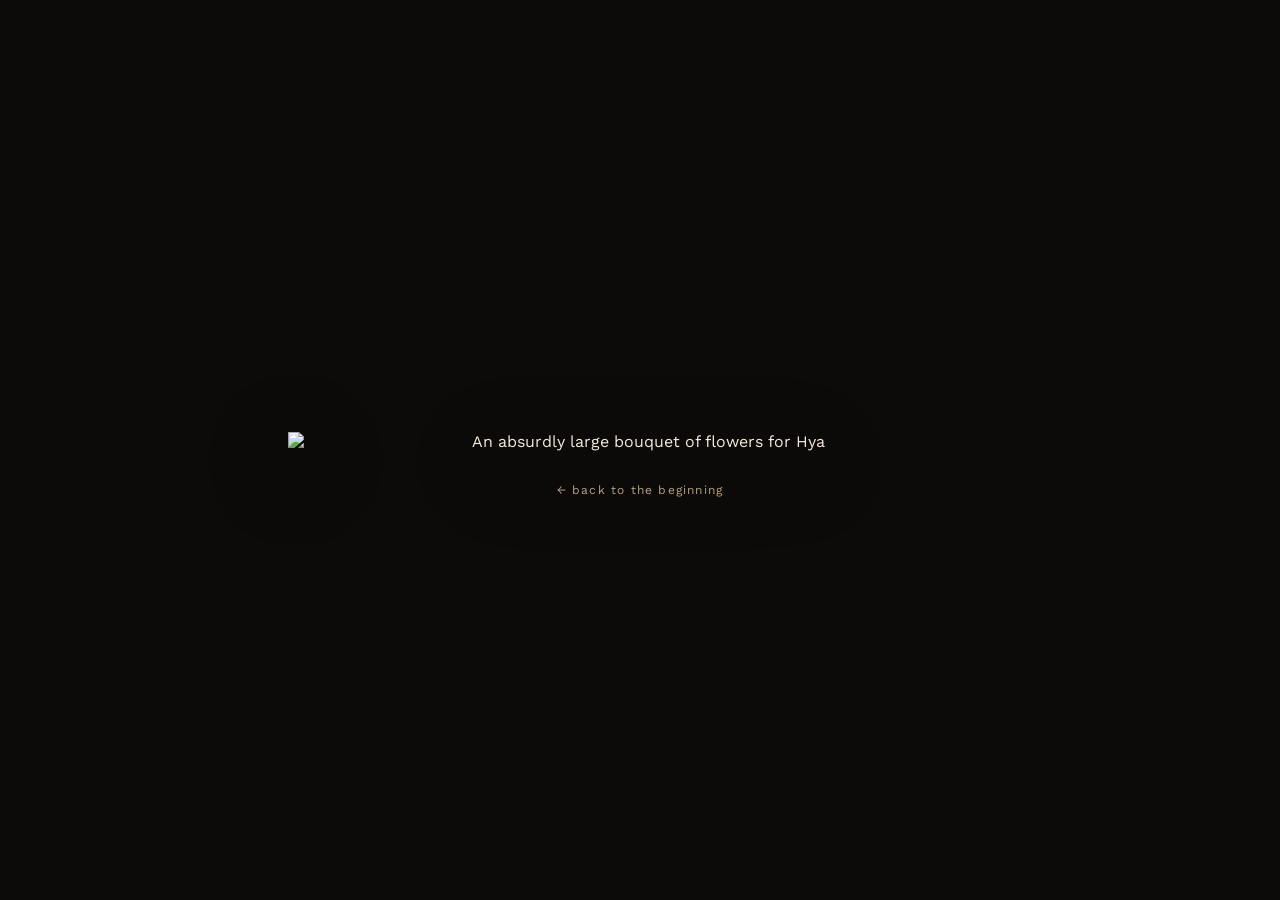
==== bouquet.html @ ccd2cf54 "Added Hya's letter, 31 memories, and bouquet page" ====
<!DOCTYPE html>
<html lang="en">
<head>
<meta charset="UTF-8" />
<meta name="viewport" content="width=device-width, initial-scale=1.0" />
<title>For Hya ♡</title>
<meta name="robots" content="noindex, nofollow" />
<link rel="preconnect" href="https://fonts.googleapis.com">
<link rel="preconnect" href="https://fonts.gstatic.com" crossorigin>
<link href="https://fonts.googleapis.com/css2?family=Caveat:wght@500;600;700&family=Cormorant+Garamond:ital,wght@0,400;0,500;0,600;1,400&family=Work+Sans:wght@400;500;600&display=swap" rel="stylesheet">
<link rel="stylesheet" href="styles.css" />
</head>
<body class="bouquet-page">

  <main class="bouquet-section" data-sparkle>
    <div class="bouquet-wrap">
      
      <p class="bouquet-caption" data-fade>
        for the girl who deserves every flower in the world.
      </p>

      <div class="bouquet-frame" data-reveal>
        <img src="images/bouquet.png" alt="An absurdly large bouquet of flowers for Hya" class="bouquet-img" />
      </div>

      <a href="index.html" class="back-link" data-reveal>&larr; back to the beginning</a>

    </div>
  </main>

  <script src="script.js"></script>
</body>
</html>
---- styles.css ----
/* =========================================================
   DESIGN TOKENS
   ========================================================= */
:root {
  --black:        #0c0b0a;
  --black-soft:   #16140f;
  --cream:        #f3ead9;
  --beige:        #d9c3a3;
  --beige-deep:   #b89f7b;
  --sage:         #9caf88;
  --sage-deep:    #718261;
  --ink:          #2b2620;
  --ink-soft:     #52493c;

  --grad-warm: linear-gradient(120deg, var(--sage) 0%, var(--beige) 45%, var(--cream) 100%);

  --font-hand:   'Caveat', cursive;
  --font-serif:  'Cormorant Garamond', serif;
  --font-sans:   'Work Sans', sans-serif;

  --space-1: 0.5rem;
  --space-2: 1rem;
  --space-3: 2rem;
  --space-4: 4rem;
  --space-5: 7rem;
}

* { box-sizing: border-box; }

html { scroll-behavior: smooth; }

body {
  margin: 0;
  background: var(--black);
  color: var(--cream);
  font-family: var(--font-sans);
  -webkit-font-smoothing: antialiased;
  overflow-x: hidden;
}

h1, h2, h3 { margin: 0; font-weight: 500; }

.eyebrow {
  font-family: var(--font-sans);
  text-transform: lowercase;
  letter-spacing: 0.14em;
  font-size: 0.75rem;
  color: var(--sage);
  margin: 0 0 var(--space-2);
}

button { font-family: inherit; cursor: pointer; }
a { color: inherit; text-decoration: none; }

/* =========================================================
   REVEAL / FADE UTILITIES
   ========================================================= */
[data-fade] {
  opacity: 0;
  transform: translateY(14px);
}

[data-reveal] {
  opacity: 0;
  transform: translateY(28px);
  transition: opacity 1s ease, transform 1s ease;
}
[data-reveal].is-visible {
  opacity: 1;
  transform: translateY(0);
}

@media (prefers-reduced-motion: reduce) {
  html { scroll-behavior: auto; }
  [data-fade], [data-reveal] {
    opacity: 1 !important;
    transform: none !important;
    transition: none !important;
  }
}

/* =========================================================
   PAGE TRANSITION
   ========================================================= */
.page-transition {
  position: fixed;
  inset: 0;
  background: var(--black);
  opacity: 0;
  pointer-events: none;
  transition: opacity 0.6s ease;
  z-index: 999;
}
.page-transition.is-active {
  opacity: 1;
  pointer-events: all;
}
@media (prefers-reduced-motion: reduce) {
  .page-transition { transition: none; }
}

/* =========================================================
   HERO
   ========================================================= */
.hero {
  min-height: 100svh;
  display: flex;
  flex-direction: column;
  align-items: center;
  justify-content: center;
  text-align: center;
  position: relative;
  padding: var(--space-3);
  overflow: hidden;
  background:
    radial-gradient(ellipse at 50% 30%, rgba(156,175,136,0.10), transparent 55%),
    radial-gradient(ellipse at 50% 80%, rgba(217,195,163,0.08), transparent 60%),
    var(--black);
}

.hero-inner { max-width: 40rem; position: relative; z-index: 2; }

.hero-title {
  margin: 0 0 var(--space-2);
  display: flex;
  flex-direction: column;
  align-items: center;
}

.hero-title-main {
  font-family: var(--font-hand);
  font-weight: 600;
  font-size: clamp(2.6rem, 13vw, 6.5rem);
  line-height: 1.3;
  color: var(--beige);
  white-space: nowrap;
}

.hero-title-sub {
  font-family: var(--font-hand);
  font-size: clamp(1.8rem, 6vw, 3rem);
  line-height: 1.2;
  padding-bottom: 0.1em;
  color: var(--beige);
  margin-top: -0.1em;
}

.scroll-cue {
  position: absolute;
  bottom: var(--space-3);
  left: 50%;
  transform: translateX(-50%);
  background: none;
  border: none;
  color: var(--beige);
  display: flex;
  flex-direction: column;
  align-items: center;
  gap: 0.4rem;
  font-size: 0.7rem;
  letter-spacing: 0.18em;
  text-transform: lowercase;
  animation: bob 2.4s ease-in-out infinite;
  z-index: 2;
}
@media (prefers-reduced-motion: reduce) {
  .scroll-cue { animation: none; }
}
@keyframes bob {
  0%, 100% { transform: translate(-50%, 0); }
  50% { transform: translate(-50%, 8px); }
}

/* =========================================================
   FILM STRIPS
   ========================================================= */
.film-strip {
  position: absolute;
  top: 8svh;
  width: min(15.5rem, 22vw);
  background-color: #12100e;
  padding: 2.2rem 1.2rem;
  box-shadow: 0 30px 60px rgba(0,0,0,0.8);
  z-index: 1;
  transition: transform 1.2s cubic-bezier(0.16, 1, 0.3, 1), opacity 1.2s ease;
  opacity: 0;
}

.film-strip--left {
  left: 3vw;
  transform: rotate(-7deg) translateY(50px);
}

.film-strip--right {
  right: 3vw;
  transform: rotate(6deg) translateY(50px);
}

.film-strip.is-visible { opacity: 1; }
.film-strip--left.is-visible { transform: rotate(-7deg) translateY(0); }
.film-strip--right.is-visible { transform: rotate(6deg) translateY(0); }

.film-frame {
  width: 100%;
  aspect-ratio: 1.2 / 1;
  background: var(--black);
  margin-bottom: 1.4rem;
  overflow: hidden;
  border: 1px solid rgba(0, 0, 0, 0.5);
}

.film-frame:last-of-type { margin-bottom: 0; }

.film-frame img {
  width: 100%;
  height: 100%;
  object-fit: cover;
  display: block;
}

.film-perf-line {
  position: absolute;
  top: 0;
  bottom: 0;
  width: 6px;
  background-image: repeating-linear-gradient(
    to bottom,
    var(--black) 0px,
    var(--black) 8px,
    transparent 8px,
    transparent 16px
  );
}
.film-perf-line--left { left: 4px; }
.film-perf-line--right { right: 4px; }

@media (max-width: 950px) {
  .film-strip {
    width: min(11rem, 20vw);
    padding: 1.6rem 0.9rem;
  }
  .film-perf-line { width: 4px; }
  .film-perf-line--left { left: 2px; }
  .film-perf-line--right { right: 2px; }
}
@media (max-width: 650px) {
  .film-strip { display: none; }
}

/* =========================================================
   LETTER SECTION
   ========================================================= */
.letter-section {
  padding: var(--space-5) var(--space-2) var(--space-5);
  display: flex;
  justify-content: center;
  background: var(--black);
  position: relative;
}

.letter-wrap {
  width: 100%;
  max-width: 38rem;
  display: flex;
  flex-direction: column;
  align-items: center;
  position: relative;
  z-index: 1;
}

.letter-wrap .eyebrow { align-self: center; }

.paper {
  width: 100%;
  background: linear-gradient(160deg, var(--cream) 0%, var(--beige) 100%);
  color: var(--ink);
  clip-path: polygon(
    0.0% -0.49%, 3.85% -0.98%, 7.69% 0.42%, 11.54% -1.2%, 15.38% 0.1%,
    19.23% -0.38%, 23.08% -1.24%, 26.92% 0.02%, 30.77% -1.3%, 34.62% -0.19%,
    38.46% -1.2%, 42.31% -1.15%, 46.15% -0.21%, 50.0% 0.92%, 53.85% -1.05%,
    57.69% -0.77%, 61.54% 0.36%, 65.38% 1.25%, 69.23% 0.22%, 73.08% -0.29%,
    76.92% 1.33%, 80.77% -1.27%, 84.62% 1.0%, 88.46% -0.59%, 92.31% -1.0%,
    96.15% -1.07%, 100.0% -0.54%, 100.0% 99.28%, 96.15% 100.23%, 92.31% 101.07%,
    88.46% 98.66%, 84.62% 100.59%, 80.77% 99.36%, 76.92% 98.95%, 73.08% 99.93%,
    69.23% 99.79%, 65.38% 100.72%, 61.54% 99.44%, 57.69% 99.18%, 53.85% 100.56%,
    50.0% 100.13%, 46.15% 99.76%, 42.31% 100.52%, 38.46% 100.2%, 34.62% 99.49%,
    30.77% 100.82%, 26.92% 101.23%, 23.08% 101.22%, 19.23% 99.87%, 15.38% 100.36%,
    11.54% 99.61%, 7.69% 99.77%, 3.85% 100.89%, 0.0% 99.11%
  );
  box-shadow: 0 40px 80px -30px rgba(0,0,0,0.6);
  transform: rotate(-0.6deg);
}

.paper-inner { padding: clamp(2rem, 6vw, 4rem) clamp(1.75rem, 7vw, 4.5rem); }
.paper-date { font-family: var(--font-sans); font-size: 0.75rem; letter-spacing: 0.08em; color: var(--ink-soft); margin: 0 0 var(--space-3); }
.paper-greeting { font-family: var(--font-hand); font-size: 2.1rem; color: var(--sage-deep); margin: 0 0 var(--space-2); }
.paper p { font-family: var(--font-serif); font-size: 1.25rem; line-height: 1.75; margin: 0 0 var(--space-2); }
.paper-signoff { margin-top: var(--space-3); }
.signature { font-family: var(--font-hand); font-size: 1.8rem; color: var(--sage-deep); }

/* =========================================================
   DIVIDER
   ========================================================= */
.divider-section {
  padding: var(--space-4) var(--space-2);
  display: flex;
  flex-direction: column;
  align-items: center;
  gap: var(--space-2);
  background: var(--black);
  position: relative;
}

.stitch-line {
  width: min(20rem, 70%);
  height: 1px;
  background-image: repeating-linear-gradient(to right, var(--beige-deep) 0 6px, transparent 6px 14px);
  opacity: 0.5;
  position: relative;
  z-index: 1;
}

.divider-text {
  font-family: var(--font-serif);
  font-style: italic;
  color: var(--beige);
  font-size: 1.1rem;
  margin: 0;
  position: relative;
  z-index: 1;
}

/* =========================================================
   ENVELOPE
   ========================================================= */
.envelope-section {
  min-height: 60svh;
  display: flex;
  align-items: center;
  justify-content: center;
  padding: var(--space-3) var(--space-2) var(--space-1);
  background: var(--black);
  position: relative;
}

.envelope-btn {
  background: transparent;
  border: 1px solid rgba(217,195,163,0.35);
  border-radius: 4px;
  padding: clamp(2rem, 6vw, 3.5rem) clamp(1.75rem, 8vw, 4rem);
  display: flex;
  flex-direction: column;
  align-items: center;
  gap: var(--space-2);
  max-width: 38rem;
  transition: border-color 0.4s ease, transform 0.4s ease, background 0.4s ease;
  position: relative;
  z-index: 1;
  cursor: pointer;
}

.envelope-btn:hover, .envelope-btn:focus-visible {
  border-color: var(--sage);
  background: rgba(156,175,136,0.06);
  transform: translateY(-3px);
}
.envelope-btn:focus-visible { outline: 2px solid var(--sage); outline-offset: 4px; }

.envelope-icon {
  color: var(--beige);
  transition: color 0.4s ease;
  width: clamp(90px, 16vw, 140px);
  height: auto;
}
.envelope-btn:hover .envelope-icon, .envelope-btn:focus-visible .envelope-icon { color: var(--sage); }
.envelope-label { font-family: var(--font-serif); font-size: 1.3rem; color: var(--cream); line-height: 1.4; }
.envelope-note { font-family: var(--font-hand); font-size: 1.15rem; color: var(--beige-deep); }

/* =========================================================
   MEMORY GAME GENERATOR
   ========================================================= */
.memory-game-section {
  padding: var(--space-3) var(--space-2) var(--space-5);
  background: var(--black);
  display: flex;
  justify-content: center;
  position: relative;
}

.memory-game-wrap {
  width: 100%;
  max-width: 38rem;
  display: flex;
  flex-direction: column;
  align-items: center;
  position: relative;
  z-index: 1;
}

.memory-game-wrap .eyebrow {
  align-self: center;
  margin-bottom: var(--space-2);
}

.game-card {
  width: 100%;
  background: linear-gradient(155deg, var(--cream), var(--beige));
  color: var(--ink);
  border-radius: 4px;
  box-shadow: 0 30px 60px rgba(0,0,0,0.5);
  display: flex;
  flex-direction: row;
  gap: 1.5rem;
  padding: var(--space-2);
  align-items: center;
  min-height: 14rem;
}

.game-photo-frame {
  width: 42%;
  aspect-ratio: 1.1 / 1;
  background-color: var(--black-soft);
  border-radius: 3px;
  overflow: hidden;
  flex-shrink: 0;
  box-shadow: 0 10px 20px rgba(0,0,0,0.12);
}

.game-photo-frame img {
  width: 100%;
  height: 100%;
  object-fit: cover;
  display: block;
  transition: opacity 0.25s ease;
}

.game-details {
  flex: 1;
  display: flex;
  flex-direction: column;
  gap: 1.2rem;
  justify-content: center;
}

.game-description {
  font-family: var(--font-serif);
  font-size: 1.15rem;
  line-height: 1.6;
  margin: 0;
  transition: opacity 0.25s ease;
}

.game-btn {
  align-self: flex-start;
  background-color: var(--ink);
  border: 1px solid var(--ink);
  color: var(--cream);
  font-family: var(--font-sans);
  font-size: 0.75rem;
  text-transform: lowercase;
  letter-spacing: 0.05em;
  padding: 0.5rem 1.2rem;
  border-radius: 3px;
  transition: background-color 0.3s ease, color 0.3s ease;
}

.game-btn:hover {
  background-color: transparent;
  color: var(--ink);
}

/* =========================================================
   MESSAGES SECTION
   ========================================================= */
.messages-section {
  padding: var(--space-5) var(--space-2);
  background: linear-gradient(180deg, var(--black) 0%, var(--black-soft) 100%);
  position: relative;
}

.messages-section--standalone {
  min-height: 100svh;
  padding-top: clamp(3.5rem, 12vh, 6rem);
}

.messages-header {
  max-width: 34rem;
  margin: 0 auto var(--space-4);
  text-align: center;
  position: relative;
  z-index: 1;
}
.messages-header h2 { font-family: var(--font-serif); font-size: clamp(1.6rem, 4vw, 2.4rem); color: var(--cream); line-height: 1.3; }

.messages-grid {
  max-width: 82rem;
  margin: 0 auto;
  display: grid;
  grid-template-columns: repeat(auto-fill, minmax(24rem, 1fr));
  gap: var(--space-3);
  position: relative;
  z-index: 1;
}

/* ---- flip card ---- */
.msg-card {
  perspective: 1400px;
  height: 15rem;
  transform: rotate(var(--tilt, 0deg));
  transition: transform 0.35s ease;
}
.msg-card:hover { transform: rotate(0deg); }

.msg-card-inner {
  position: relative;
  width: 100%;
  height: 100%;
  background: none;
  border: none;
  padding: 0;
  text-align: left;
  transform-style: preserve-3d;
  transition: transform 0.85s cubic-bezier(0.4, 0.1, 0.2, 1);
  box-shadow: 0 20px 40px -20px rgba(0,0,0,0.55);
  border-radius: 3px;
}
.msg-card.is-flipped .msg-card-inner { transform: rotateY(180deg); }
.msg-card-inner:focus-visible { outline: 2px solid var(--sage); outline-offset: 4px; }

.msg-face {
  position: absolute;
  inset: 0;
  backface-visibility: hidden;
  -webkit-backface-visibility: hidden;
  border-radius: 3px;
  background: linear-gradient(155deg, var(--cream), var(--beige));
  color: var(--ink);
  overflow: hidden;
}

.msg-face--front {
  display: flex;
  flex-direction: column;
  align-items: center;
  justify-content: center;
  text-align: center;
  padding: var(--space-3);
  gap: var(--space-2);
}
.msg-front-label { font-family: var(--font-sans); font-size: 0.7rem; letter-spacing: 0.14em; text-transform: lowercase; color: var(--sage-deep); margin: 0; }
.msg-front-name { font-family: var(--font-hand); font-size: 2.3rem; color: var(--ink); margin: 0; line-height: 1.1; }
.msg-front-icon { width: 3rem; height: 3rem; border-radius: 50%; border: 1px solid var(--beige-deep); display: flex; align-items: center; justify-content: center; color: var(--sage-deep); margin-top: var(--space-1); }
.msg-front-hint { font-family: var(--font-sans); font-size: 0.68rem; letter-spacing: 0.12em; text-transform: lowercase; color: var(--ink-soft); opacity: 0.7; }

.msg-face--back { transform: rotateY(180deg); display: flex; flex-direction: row; }
.msg-face--back.no-photo { flex-direction: column; }
.msg-back-photo { width: 38%; flex-shrink: 0; background-size: cover; background-position: center; border-right: 1px solid rgba(43,38,32,0.12); }
.msg-face--back.no-photo .msg-back-photo { display: none; }

.msg-back-content { flex: 1; display: flex; flex-direction: column; min-width: 0; padding: var(--space-2) var(--space-2) var(--space-1); }
.msg-text-wrap { flex: 1; overflow-y: auto; padding-right: 0.4rem; scrollbar-width: thin; scrollbar-color: var(--sage-deep) transparent; }
.msg-text-wrap::-webkit-scrollbar { width: 5px; }
.msg-text-wrap::-webkit-scrollbar-track { background: transparent; }
.msg-text-wrap::-webkit-scrollbar-thumb { background: var(--beige-deep); border-radius: 4px; }
.msg-text-wrap p { font-family: var(--font-serif); font-size: 1.05rem; line-height: 1.65; margin: 0 0 var(--space-1); }
.msg-back-from { font-family: var(--font-hand); font-size: 1.3rem; color: var(--sage-deep); align-self: flex-end; margin: var(--space-1) 0 0; }

@media (prefers-reduced-motion: reduce) { .msg-card-inner { transition: none; } }

.messages-footer {
  text-align: center;
  font-family: var(--font-serif);
  font-style: italic;
  color: var(--beige);
  margin: var(--space-4) auto var(--space-3);
  max-width: 28rem;
  position: relative;
  z-index: 1;
}

/* =========================================================
   SECRET LOCK SCREEN MODULE
   ========================================================= */
.lock-container {
  max-width: 26rem;
  margin: var(--space-3) auto var(--space-4);
  text-align: center;
  padding: var(--space-3) var(--space-2);
  border: 1px solid rgba(217, 195, 163, 0.15);
  border-radius: 6px;
  background-color: var(--black-soft);
  position: relative;
  z-index: 1;
}

.lock-icon-wrap { color: var(--beige-deep); margin-bottom: var(--space-1); opacity: 0.8; }
.lock-title { font-family: var(--font-serif); font-size: 1.35rem; color: var(--cream); margin-bottom: 0.4rem; }
.lock-hint { font-family: var(--font-sans); font-size: 0.7rem; text-transform: uppercase; letter-spacing: 0.12em; color: var(--sage); margin: 0 0 var(--space-2); }
.lock-form { display: flex; justify-content: center; gap: 0.6rem; max-width: 18rem; margin: 0 auto; }

#passcode-input {
  flex: 1;
  background-color: var(--black);
  border: 1px solid rgba(217, 195, 163, 0.3);
  border-radius: 4px;
  color: var(--cream);
  font-family: var(--font-sans);
  font-size: 1.1rem;
  padding: 0.5rem;
  text-align: center;
  letter-spacing: 0.2em;
  outline: none;
  transition: border-color 0.3s ease;
}
#passcode-input:focus { border-color: var(--sage); }

.lock-submit-btn {
  background-color: transparent;
  border: 1px solid var(--sage);
  color: var(--sage);
  border-radius: 4px;
  padding: 0 1.2rem;
  font-size: 0.8rem;
  text-transform: lowercase;
  letter-spacing: 0.05em;
  transition: background-color 0.3s ease, color 0.3s ease;
}
.lock-submit-btn:hover { background-color: var(--sage); color: var(--black); }
.lock-error-msg { font-family: var(--font-hand); font-size: 1.2rem; color: #d96c6c; margin: var(--space-2) 0 0; min-height: 1.5rem; }

.back-link {
  display: block;
  text-align: center;
  margin: var(--space-3) auto 0;
  font-family: var(--font-sans);
  font-size: 0.75rem;
  letter-spacing: 0.1em;
  text-transform: lowercase;
  color: var(--beige-deep);
  opacity: 0.7;
  transition: opacity 0.3s ease;
  position: relative;
  z-index: 1;
}
.back-link:hover { opacity: 1; }

/* =========================================================
   SPARKLES
   ========================================================= */
[data-sparkle] { position: relative; }
.sparkle-layer { position: absolute; inset: 0; overflow: hidden; pointer-events: none; z-index: 0; }
.sparkle { position: absolute; border-radius: 50%; background: var(--spark-color, var(--cream)); box-shadow: 0 0 6px 1px var(--spark-color, var(--cream)); opacity: 0; animation: twinkle ease-in-out infinite; }
.sparkle--star { border-radius: 0; box-shadow: none; clip-path: polygon(50% 0%, 61% 39%, 100% 50%, 61% 61%, 50% 100%, 39% 61%, 0% 50%, 39% 39%); }

@keyframes twinkle {
  0%, 100% { opacity: 0; transform: scale(0.5); }
  50%      { opacity: 0.85; transform: scale(1); }
}
@media (prefers-reduced-motion: reduce) { .sparkle-layer { display: none; } }

/* =========================================================
   RESPONSIVE
   ========================================================= */
@media (max-width: 650px) {
  .game-card { flex-direction: column; text-align: center; padding: 1.5rem; }
  .game-photo-frame { width: 100%; aspect-ratio: 1.2 / 1; }
  .game-btn { align-self: center; }
}

@media (max-width: 480px) {
  .letter-section, .envelope-section, .messages-section { padding-left: var(--space-2); padding-right: var(--space-2); }
  .paper-inner { padding: 2.25rem 1.5rem; }
  .messages-grid { grid-template-columns: 1fr; }
  .msg-card { height: 18rem; }
  .msg-face--back { flex-direction: column; }
  .msg-back-photo { width: 100%; height: 7rem; border-right: none; border-bottom: 1px solid rgba(43,38,32,0.12); }
}

/* =========================================================
   SECRET LINK (index.html) & BOUQUET PAGE (bouquet.html)
   ========================================================= */

/* Secret link under memory card */
.secret-hya-link {
  display: inline-block;
  font-family: var(--font-hand);
  font-size: 0.85rem;
  color: var(--beige-deep);
  opacity: 0.6;
  margin-top: var(--space-4);
  transition: opacity 0.4s ease, transform 0.4s ease;
  text-decoration: none;
}

.secret-hya-link:hover,
.secret-hya-link:focus-visible {
  opacity: 1;
  transform: translateY(-2px);
}

/* Bouquet Page Layout */
.bouquet-page {
  background: var(--black);
  min-height: 100svh;
  display: flex;
  flex-direction: column;
}

.bouquet-section {
  min-height: 100svh;
  display: flex;
  align-items: center;
  justify-content: center;
  padding: var(--space-3) var(--space-2) var(--space-4);
  box-sizing: border-box;
}

.bouquet-wrap {
  width: 100%;
  max-width: 52rem;
  display: flex;
  flex-direction: column;
  align-items: center;
  text-align: center;
  position: relative;
  z-index: 1;
}

.bouquet-caption {
  font-family: var(--font-hand);
  font-size: clamp(1.4rem, 4.5vw, 2.2rem);
  color: var(--beige);
  margin: 0 0 var(--space-2);
  line-height: 1.3;
}

.bouquet-frame {
  width: 100%;
  max-width: 44rem;
  display: flex;
  justify-content: center;
  align-items: center;
  margin: 0 auto;
}

.bouquet-img {
  width: 100%;
  max-height: 75svh;
  object-fit: contain;
  display: block;
  filter: drop-shadow(0 20px 40px rgba(0, 0, 0, 0.8));
}

@media (max-width: 600px) {
  .bouquet-section {
    padding-top: var(--space-4);
  }
  .bouquet-img {
    max-height: 65svh;
  }
}
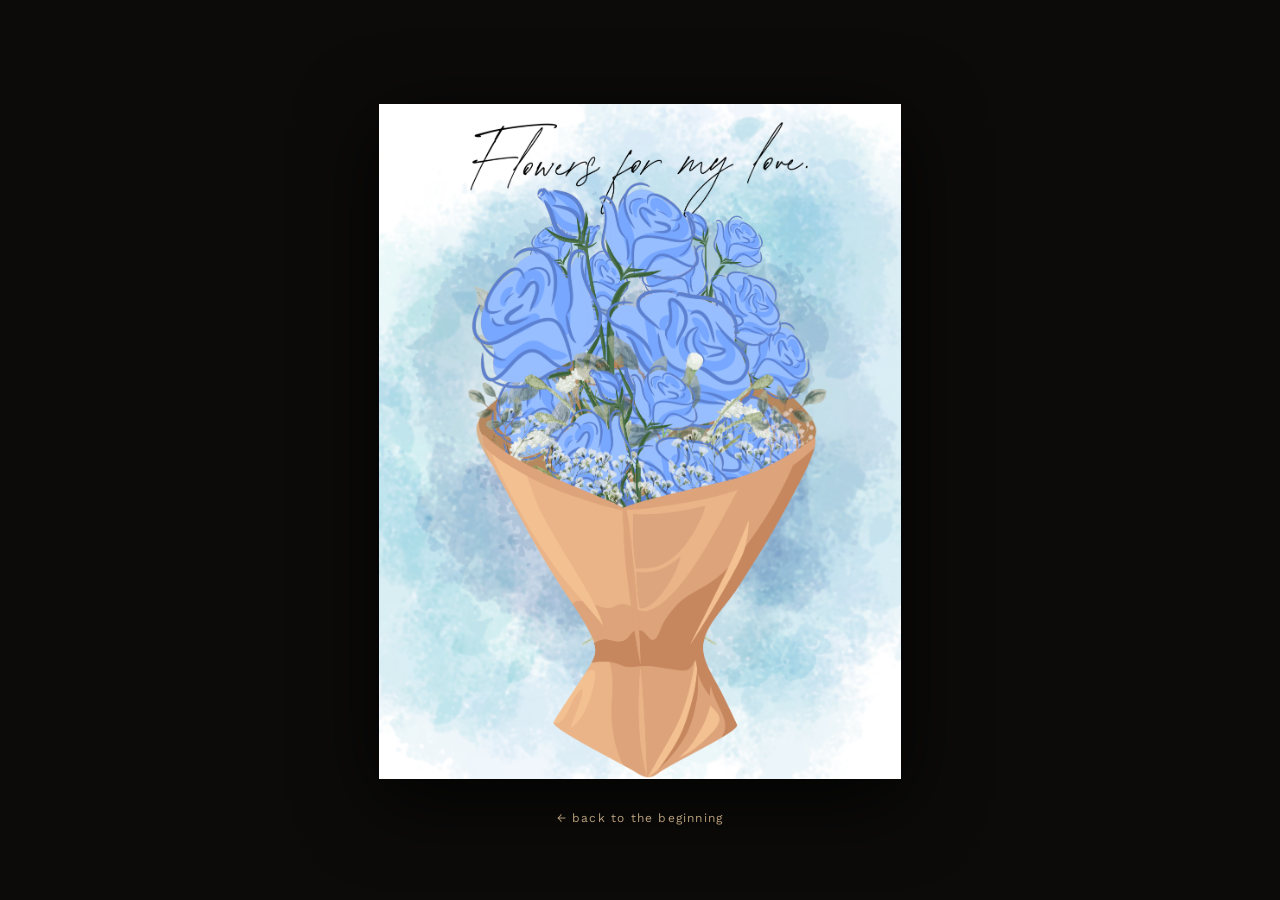
==== commit 27014bf5: "Added final digital bouquet image" ====
--- a/bouquet.html
+++ b/bouquet.html
@@ -20,7 +20,7 @@
       </p>
 
       <div class="bouquet-frame" data-reveal>
-        <img src="images/bouquet.png" alt="An absurdly large bouquet of flowers for Hya" class="bouquet-img" />
+        <img src="images/filmstrips/bouquet.png" alt="A digital bouquet for Hya" class="bouquet-img" />
       </div>
 
       <a href="index.html" class="back-link" data-reveal>&larr; back to the beginning</a>
--- a/styles.css
+++ b/styles.css
@@ -244,7 +244,24 @@
   .film-perf-line--right { right: 2px; }
 }
 @media (max-width: 650px) {
-  .film-strip { display: none; }
+  /* Mobile Filmstrip Fix: Scale them down and fade them so they don't block text */
+  .film-strip { 
+    width: min(7rem, 22vw); 
+    padding: 1rem 0.5rem; 
+  }
+  .film-strip.is-visible {
+    opacity: 0.35; 
+  }
+  .film-strip--left {
+    left: 2vw;
+  }
+  .film-strip--right {
+    right: 2vw;
+  }
+  .film-perf-line { width: 3px; }
+  .film-perf-line--left { left: 2px; }
+  .film-perf-line--right { right: 2px; }
+  .film-frame { margin-bottom: 1rem; }
 }
 
 /* =========================================================
@@ -260,7 +277,7 @@
 
 .letter-wrap {
   width: 100%;
-  max-width: 38rem;
+  max-width: 60rem;
   display: flex;
   flex-direction: column;
   align-items: center;
@@ -294,7 +311,7 @@
 .paper-inner { padding: clamp(2rem, 6vw, 4rem) clamp(1.75rem, 7vw, 4.5rem); }
 .paper-date { font-family: var(--font-sans); font-size: 0.75rem; letter-spacing: 0.08em; color: var(--ink-soft); margin: 0 0 var(--space-3); }
 .paper-greeting { font-family: var(--font-hand); font-size: 2.1rem; color: var(--sage-deep); margin: 0 0 var(--space-2); }
-.paper p { font-family: var(--font-serif); font-size: 1.25rem; line-height: 1.75; margin: 0 0 var(--space-2); }
+.paper p { font-family: var(--font-serif); font-size: 1.25rem; line-height: 1.75; margin: 0 0 var(--space-2); text-align: justify; }
 .paper-signoff { margin-top: var(--space-3); }
 .signature { font-family: var(--font-hand); font-size: 1.8rem; color: var(--sage-deep); }
 
@@ -395,11 +412,6 @@
   align-items: center;
   position: relative;
   z-index: 1;
-}
-
-.memory-game-wrap .eyebrow {
-  align-self: center;
-  margin-bottom: var(--space-2);
 }
 
 .game-card {
@@ -496,7 +508,7 @@
   max-width: 82rem;
   margin: 0 auto;
   display: grid;
-  grid-template-columns: repeat(auto-fill, minmax(24rem, 1fr));
+  grid-template-columns: repeat(auto-fill, minmax(36rem, 1fr));
   gap: var(--space-3);
   position: relative;
   z-index: 1;
@@ -557,12 +569,27 @@
 .msg-back-photo { width: 38%; flex-shrink: 0; background-size: cover; background-position: center; border-right: 1px solid rgba(43,38,32,0.12); }
 .msg-face--back.no-photo .msg-back-photo { display: none; }
 
-.msg-back-content { flex: 1; display: flex; flex-direction: column; min-width: 0; padding: var(--space-2) var(--space-2) var(--space-1); }
-.msg-text-wrap { flex: 1; overflow-y: auto; padding-right: 0.4rem; scrollbar-width: thin; scrollbar-color: var(--sage-deep) transparent; }
+.msg-back-content { 
+  flex: 1; 
+  display: flex; 
+  flex-direction: column; 
+  min-width: 0; 
+  min-height: 0; /* Mobile Scroll Fix */
+  padding: var(--space-2) var(--space-2) var(--space-1); 
+}
+.msg-text-wrap { 
+  flex: 1; 
+  overflow-y: auto; 
+  padding-right: 0.4rem; 
+  scrollbar-width: thin; 
+  scrollbar-color: var(--sage-deep) transparent; 
+  -webkit-overflow-scrolling: touch; /* Mobile Scroll Fix */
+  overscroll-behavior: contain;
+}
 .msg-text-wrap::-webkit-scrollbar { width: 5px; }
 .msg-text-wrap::-webkit-scrollbar-track { background: transparent; }
 .msg-text-wrap::-webkit-scrollbar-thumb { background: var(--beige-deep); border-radius: 4px; }
-.msg-text-wrap p { font-family: var(--font-serif); font-size: 1.05rem; line-height: 1.65; margin: 0 0 var(--space-1); }
+.msg-text-wrap p { font-family: var(--font-serif); font-size: 1.05rem; line-height: 1.65; margin: 0 0 var(--space-1); text-align: justify; }
 .msg-back-from { font-family: var(--font-hand); font-size: 1.3rem; color: var(--sage-deep); align-self: flex-end; margin: var(--space-1) 0 0; }
 
 @media (prefers-reduced-motion: reduce) { .msg-card-inner { transition: none; } }
@@ -658,23 +685,6 @@
 }
 @media (prefers-reduced-motion: reduce) { .sparkle-layer { display: none; } }
 
-/* =========================================================
-   RESPONSIVE
-   ========================================================= */
-@media (max-width: 650px) {
-  .game-card { flex-direction: column; text-align: center; padding: 1.5rem; }
-  .game-photo-frame { width: 100%; aspect-ratio: 1.2 / 1; }
-  .game-btn { align-self: center; }
-}
-
-@media (max-width: 480px) {
-  .letter-section, .envelope-section, .messages-section { padding-left: var(--space-2); padding-right: var(--space-2); }
-  .paper-inner { padding: 2.25rem 1.5rem; }
-  .messages-grid { grid-template-columns: 1fr; }
-  .msg-card { height: 18rem; }
-  .msg-face--back { flex-direction: column; }
-  .msg-back-photo { width: 100%; height: 7rem; border-right: none; border-bottom: 1px solid rgba(43,38,32,0.12); }
-}
 
 /* =========================================================
    SECRET LINK (index.html) & BOUQUET PAGE (bouquet.html)
@@ -751,11 +761,23 @@
   filter: drop-shadow(0 20px 40px rgba(0, 0, 0, 0.8));
 }
 
-@media (max-width: 600px) {
-  .bouquet-section {
-    padding-top: var(--space-4);
-  }
-  .bouquet-img {
-    max-height: 65svh;
-  }
+
+/* =========================================================
+   RESPONSIVE
+   ========================================================= */
+@media (max-width: 650px) {
+  .game-card { flex-direction: column; text-align: center; padding: 1.5rem; }
+  .game-photo-frame { width: 100%; aspect-ratio: 1.2 / 1; }
+  .game-btn { align-self: center; }
+  .bouquet-section { padding-top: var(--space-4); }
+  .bouquet-img { max-height: 65svh; }
+}
+
+@media (max-width: 480px) {
+  .letter-section, .envelope-section, .messages-section { padding-left: var(--space-2); padding-right: var(--space-2); }
+  .paper-inner { padding: 2.25rem 1.5rem; }
+  .messages-grid { grid-template-columns: 1fr; }
+  .msg-card { height: 22rem; } /* Made cards taller on mobile for easier reading */
+  .msg-face--back { flex-direction: column; }
+  .msg-back-photo { width: 100%; height: 7rem; border-right: none; border-bottom: 1px solid rgba(43,38,32,0.12); }
 }
